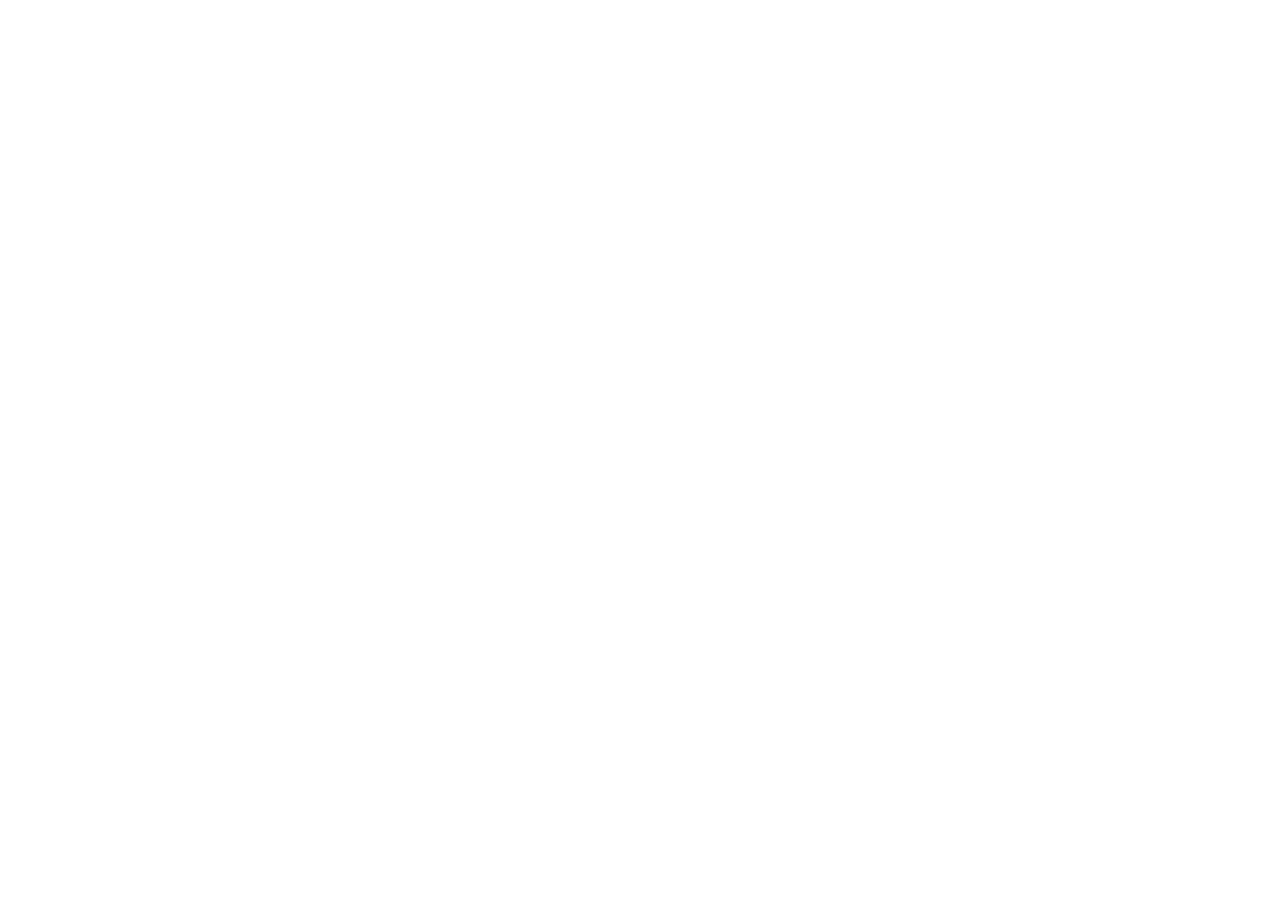
==== HTML+CSS/Portfolio/index.html @ 08aa82b6 "did more web dev practice" ====
<!DOCTYPE html>
<html lang="en">
    <head>
        <meta charset="UTF-8" />
        <meta name="viewport" content="width=device-width, initial-scale=1.0" />
        <meta http-equiv="X-UA-Compatible" content="ie=edge" />

        <meta name="description" content="chelsea" />
        <meta name="robots" content="index, follow" />
        <link rel="stylesheet" href="/styles/styles.css" />
        <title>up your chels</title>
    </head>
    <body></body>
</html>
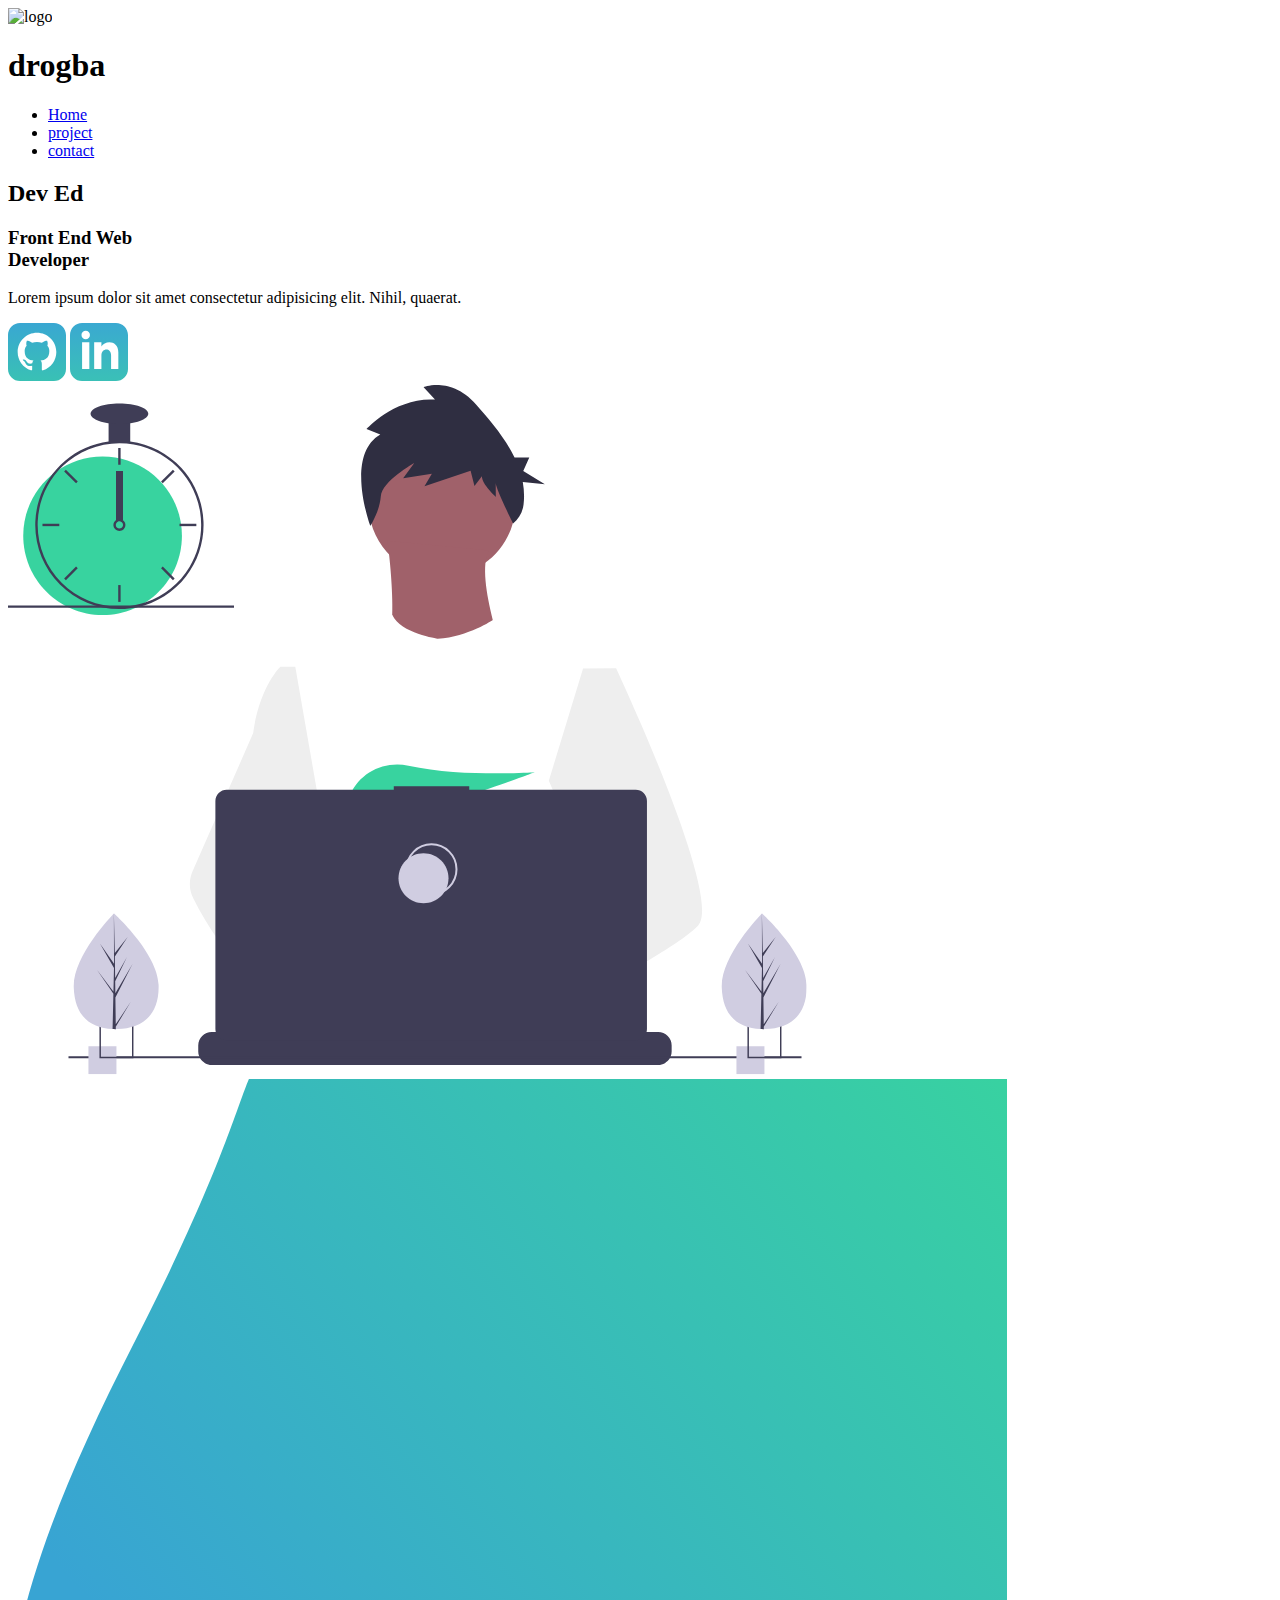
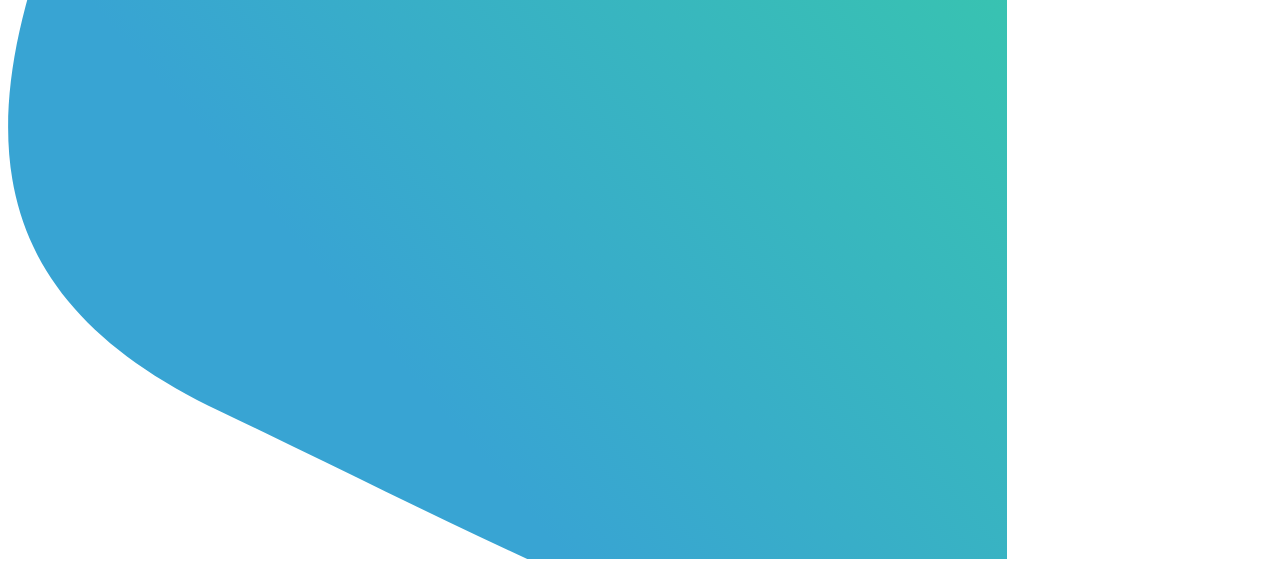
==== commit bd461db9: "pretty confident with figma,css, sass, html now" ====
--- a/HTML+CSS/Portfolio/index.html
+++ b/HTML+CSS/Portfolio/index.html
@@ -10,5 +10,260 @@
         <link rel="stylesheet" href="/styles/styles.css" />
         <title>up your chels</title>
     </head>
-    <body></body>
+    <body>
+        <header class="main-head">
+            <nav>
+                <div class="logo">
+                    <img src="/icons/code.svg" alt="logo" />
+                    <h1>drogba</h1>
+                </div>
+                <ul>
+                    <li><a class="active" href="/">Home</a></li>
+                    <li><a href="/">project</a></li>
+                    <li><a href="/">contact</a></li>
+                </ul>
+            </nav>
+        </header>
+        <section class="intro">
+            <div class="intro-text">
+                <h2>Dev Ed</h2>
+                <h3>
+                    Front End Web <br />
+                    Developer
+                </h3>
+                <p>
+                    Lorem ipsum dolor sit amet consectetur adipisicing elit.
+                    Nihil, quaerat.
+                </p>
+                <div class="intro-social">
+                    <a href="#"
+                        ><img src="./icons/github.svg" alt="github-social-link"
+                    /></a>
+                    <a href="#"
+                        ><img
+                            src="./icons/linked-in.svg"
+                            alt="linkedin-social-link"
+                    /></a>
+                </div>
+            </div>
+            <div class="intro-images">
+                <svg
+                    width="799"
+                    height="690"
+                    viewBox="0 0 799 690"
+                    fill="none"
+                    xmlns="http://www.w3.org/2000/svg"
+                >
+                    <g
+                        id="undraw_dev_productivity_umsq (1) 1"
+                        clip-path="url(#clip0)"
+                    >
+                        <path
+                            id="Vector"
+                            d="M516.92 624.636C516.92 624.636 512.16 626.266 504.42 628.576C487.31 633.706 455.65 642.216 428.82 643.916C405.72 645.396 386.2 641.836 382.63 626.766C381.1 620.286 383.27 614.956 388 610.576C402.12 597.486 439 592.796 468.25 591.186C476.51 590.736 484.15 590.526 490.51 590.446C501.31 590.306 508.39 590.526 508.39 590.526L508.56 591.186L516.92 624.636Z"
+                            fill="#A0616A"
+                        />
+                        <path
+                            id="Vector_2"
+                            d="M436.99 672.586C418.61 695.346 342.73 647.666 316.19 629.886C310.41 626.016 306.97 623.566 306.97 623.566L331.25 591.186L338.94 580.936C338.94 580.936 345.82 584.586 355.99 590.526C356.36 590.746 356.73 590.966 357.11 591.186C365.88 596.336 376.89 603.066 388 610.576C403.33 620.946 418.83 632.776 428.82 643.916C438.59 654.806 443.08 665.036 436.99 672.586Z"
+                            fill="#A0616A"
+                        />
+                        <g id="me">
+                            <path
+                                id="Vector_3"
+                                d="M434.672 191.952C475.283 191.607 507.926 158.406 507.582 117.795C507.237 77.1832 474.036 44.5403 433.425 44.8847C392.813 45.2291 360.17 78.4303 360.515 119.042C360.859 159.653 394.06 192.296 434.672 191.952Z"
+                                fill="#A0616A"
+                            />
+                            <path
+                                id="Vector_4"
+                                d="M379.477 155.65C379.477 155.65 394.216 259.972 373.002 271.875C351.787 283.779 499.929 283.588 499.929 283.588C499.929 283.588 466.124 193.284 480.809 165.449L379.477 155.65Z"
+                                fill="#A0616A"
+                            />
+                            <path
+                                id="Vector_5"
+                                d="M608.101 283.199L596.257 339.402L571.214 458.308L570.49 464.815L562.138 540.138L556.582 590.177L552.857 623.79C528.584 636.526 510.988 645.326 510.988 645.326C510.988 645.326 509.404 637.719 506.871 627.99C489.805 633.265 458.218 642.043 431.404 643.97C441.266 654.777 445.842 664.969 439.817 672.57C421.63 695.485 345.349 648.45 318.659 630.896C318.077 635.158 317.879 639.464 318.068 643.762L297.626 628.314L299.331 592.359L302.206 531.522L305.819 455.229C304.448 451.975 303.294 448.634 302.364 445.228C295.956 423.161 288.032 379.057 281.928 342.067C277.016 312.298 273.302 287.138 272.517 281.785C272.411 281.086 272.358 280.726 272.358 280.726L384.363 230.094C392.509 248.556 429.865 253.809 429.865 253.809C460.756 251.417 484.847 234.913 484.847 234.913L608.101 283.199Z"
+                                fill="white"
+                            />
+                            <path
+                                id="Vector_6"
+                                d="M372.285 49.3811L358.49 43.9934C358.49 43.9934 386.969 12.1 426.99 14.513L415.635 2.22366C415.635 2.22366 443.04 -9.01799 468.283 19.6674C481.553 34.7467 496.908 52.4737 506.557 72.5077L521.281 72.3829L515.251 85.9663L536.874 99.3152L514.777 97.0719C516.155 104.471 516.421 112.034 515.566 119.511C514.683 126.991 510.928 133.835 505.094 138.598V138.598C505.094 138.598 487.743 103.449 487.696 97.9443L487.813 111.705C487.813 111.705 473.959 99.4371 473.889 91.1807L466.471 100.877L462.593 85.7717L416.475 101.301L423.87 88.8526L395.157 93.2246L406.278 77.9923C406.278 77.9923 373.932 96.1568 372.811 111.304C371.689 126.452 362.299 140.875 362.299 140.875C362.299 140.875 336.213 70.3294 372.285 49.3811Z"
+                                fill="#2F2E41"
+                            />
+                            <path
+                                id="Vector_7"
+                                d="M690.215 540.422C682.794 548.605 664.338 560.992 641.951 574.422C633.623 579.413 624.757 584.559 615.71 589.676C594.122 601.889 571.514 614.001 552.857 623.79C528.584 636.526 510.988 645.326 510.988 645.326C510.988 645.326 509.403 637.719 506.871 627.99C503.48 614.968 498.397 598.141 493.184 590.715C493.002 590.456 492.82 590.218 492.638 589.979C491.121 588.022 489.601 586.885 488.112 586.897L562.138 540.138L594.127 519.926L570.489 464.814L540.842 395.683L557.908 339.727L575.062 283.479L608.101 283.199C608.101 283.199 619.243 306.985 633.514 340.166C635.647 345.128 637.851 350.299 640.096 355.64C669.469 425.394 706.176 522.836 690.215 540.422Z"
+                                fill="#EEEEEE"
+                            />
+                            <path
+                                id="Vector_8"
+                                d="M358.123 591.2C355.41 591.212 352.702 591.456 350.029 591.928C327.074 596.073 320.47 616.94 318.659 630.896C318.077 635.158 317.879 639.464 318.068 643.761L297.626 628.314L290.178 622.687C272.316 616.628 256.353 605.733 242.483 592.84C230.449 581.456 219.634 568.849 210.213 555.223C200.831 541.793 192.448 527.692 185.134 513.034C183.094 508.943 181.977 504.454 181.864 499.884C181.751 495.314 182.644 490.775 184.48 486.588L209.154 430.327L245.218 348.098C245.471 346.146 245.752 344.237 246.059 342.371C252.995 300.511 272.367 281.786 272.367 281.786L287.286 281.659L297.778 341.932L310.813 416.815L302.364 445.227L282.839 510.845L302.205 531.522L358.123 591.2Z"
+                                fill="#EEEEEE"
+                            />
+                        </g>
+                        <path
+                            id="Vector_9"
+                            d="M372.877 415.806L385.631 430.686C390.37 429.783 395.319 428.721 400.416 427.529L396.752 415.806L405.71 426.256C459.707 412.975 526.637 387.155 526.637 387.155C526.637 387.155 454.379 392.453 400.428 380.666C376.558 375.451 351.998 387.284 342.202 409.668C336.508 422.679 337.403 433.951 357.596 433.951C364.419 433.835 371.223 433.195 377.949 432.037L372.877 415.806Z"
+                            fill="#38D39F"
+                        />
+                        <path
+                            id="Vector_10"
+                            d="M663.65 660.386V666.456C663.654 668.122 663.345 669.774 662.74 671.326C662.472 672.018 662.147 672.687 661.77 673.326C660.578 675.326 658.887 676.983 656.862 678.133C654.838 679.283 652.549 679.887 650.22 679.886H203.67C201.342 679.887 199.053 679.283 197.028 678.133C195.003 676.983 193.312 675.326 192.12 673.326C191.743 672.687 191.419 672.018 191.15 671.326C190.546 669.774 190.237 668.122 190.24 666.456V660.386C190.24 658.622 190.587 656.876 191.262 655.246C191.936 653.616 192.926 652.136 194.173 650.888C195.42 649.641 196.901 648.652 198.53 647.977C200.16 647.302 201.906 646.955 203.67 646.956H229.41V644.126C229.41 644.052 229.425 643.979 229.453 643.911C229.481 643.843 229.522 643.782 229.574 643.73C229.626 643.678 229.688 643.636 229.756 643.608C229.824 643.58 229.897 643.566 229.97 643.566H243.4C243.474 643.566 243.547 643.58 243.615 643.608C243.683 643.636 243.745 643.678 243.797 643.73C243.849 643.782 243.89 643.843 243.918 643.911C243.946 643.979 243.96 644.052 243.96 644.126V646.956H252.35V644.126C252.35 644.052 252.365 643.979 252.393 643.911C252.421 643.843 252.462 643.782 252.514 643.73C252.566 643.678 252.628 643.636 252.696 643.608C252.764 643.58 252.837 643.566 252.91 643.566H266.34C266.414 643.566 266.487 643.58 266.555 643.608C266.623 643.636 266.684 643.678 266.736 643.73C266.789 643.782 266.83 643.843 266.858 643.911C266.886 643.979 266.9 644.052 266.9 644.126V646.956H275.3V644.126C275.3 644.052 275.315 643.979 275.343 643.911C275.371 643.843 275.412 643.782 275.464 643.73C275.516 643.678 275.578 643.636 275.646 643.608C275.714 643.58 275.787 643.566 275.86 643.566H289.29C289.364 643.566 289.437 643.58 289.505 643.608C289.573 643.636 289.634 643.678 289.686 643.73C289.739 643.782 289.78 643.843 289.808 643.911C289.836 643.979 289.85 644.052 289.85 644.126V646.956H298.24V644.126C298.24 644.052 298.255 643.979 298.283 643.911C298.311 643.843 298.352 643.782 298.404 643.73C298.456 643.678 298.518 643.636 298.586 643.608C298.654 643.58 298.727 643.566 298.8 643.566H312.23C312.304 643.566 312.377 643.58 312.445 643.608C312.513 643.636 312.574 643.678 312.626 643.73C312.678 643.782 312.72 643.843 312.748 643.911C312.776 643.979 312.79 644.052 312.79 644.126V646.956H321.18V644.126C321.18 644.052 321.194 643.979 321.223 643.911C321.251 643.843 321.292 643.782 321.344 643.73C321.396 643.678 321.458 643.636 321.526 643.608C321.594 643.58 321.667 643.566 321.74 643.566H335.17C335.244 643.566 335.317 643.58 335.385 643.608C335.453 643.636 335.514 643.678 335.566 643.73C335.618 643.782 335.66 643.843 335.688 643.911C335.716 643.979 335.73 644.052 335.73 644.126V646.956H344.13V644.126C344.13 644.052 344.145 643.979 344.173 643.911C344.201 643.843 344.242 643.782 344.294 643.73C344.346 643.678 344.408 643.636 344.476 643.608C344.544 643.58 344.617 643.566 344.69 643.566H358.12C358.194 643.566 358.267 643.58 358.335 643.608C358.403 643.636 358.464 643.678 358.516 643.73C358.569 643.782 358.61 643.843 358.638 643.911C358.666 643.979 358.68 644.052 358.68 644.126V646.956H367.07V644.126C367.07 644.052 367.085 643.979 367.113 643.911C367.141 643.843 367.182 643.782 367.234 643.73C367.286 643.678 367.348 643.636 367.416 643.608C367.484 643.58 367.557 643.566 367.63 643.566H472.83C472.904 643.566 472.977 643.58 473.045 643.608C473.113 643.636 473.174 643.678 473.227 643.73C473.279 643.782 473.32 643.843 473.348 643.911C473.376 643.979 473.39 644.052 473.39 644.126V646.956H481.79V644.126C481.79 644.052 481.804 643.979 481.833 643.911C481.861 643.843 481.902 643.782 481.954 643.73C482.006 643.678 482.068 643.636 482.136 643.608C482.204 643.58 482.277 643.566 482.35 643.566H495.78C495.928 643.567 496.07 643.627 496.175 643.732C496.279 643.836 496.339 643.978 496.34 644.126V646.956H504.73V644.126C504.73 644.052 504.745 643.979 504.773 643.911C504.801 643.843 504.842 643.782 504.894 643.73C504.946 643.678 505.008 643.636 505.076 643.608C505.144 643.58 505.217 643.566 505.29 643.566H518.72C518.794 643.566 518.867 643.58 518.935 643.608C519.003 643.636 519.065 643.678 519.117 643.73C519.169 643.782 519.21 643.843 519.238 643.911C519.266 643.979 519.28 644.052 519.28 644.126V646.956H527.67V644.126C527.67 644.052 527.685 643.979 527.713 643.911C527.741 643.843 527.782 643.782 527.834 643.73C527.886 643.678 527.948 643.636 528.016 643.608C528.084 643.58 528.157 643.566 528.23 643.566H541.66C541.734 643.566 541.807 643.58 541.875 643.608C541.943 643.636 542.005 643.678 542.057 643.73C542.109 643.782 542.15 643.843 542.178 643.911C542.206 643.979 542.22 644.052 542.22 644.126V646.956H550.62V644.126C550.62 644.052 550.635 643.979 550.663 643.911C550.691 643.843 550.732 643.782 550.784 643.73C550.836 643.678 550.898 643.636 550.966 643.608C551.034 643.58 551.107 643.566 551.18 643.566H564.61C564.757 643.568 564.898 643.628 565.001 643.733C565.104 643.837 565.161 643.979 565.16 644.126V646.956H573.56V644.126C573.56 644.052 573.575 643.979 573.603 643.911C573.631 643.843 573.672 643.782 573.724 643.73C573.776 643.678 573.838 643.636 573.906 643.608C573.974 643.58 574.047 643.566 574.12 643.566H587.55C587.624 643.566 587.697 643.58 587.765 643.608C587.833 643.636 587.895 643.678 587.947 643.73C587.999 643.782 588.04 643.843 588.068 643.911C588.096 643.979 588.11 644.052 588.11 644.126V646.956H596.5V644.126C596.5 644.052 596.515 643.979 596.543 643.911C596.571 643.843 596.612 643.782 596.664 643.73C596.716 643.678 596.778 643.636 596.846 643.608C596.914 643.58 596.987 643.566 597.06 643.566H610.49C610.564 643.566 610.637 643.58 610.705 643.608C610.773 643.636 610.835 643.678 610.887 643.73C610.939 643.782 610.98 643.843 611.008 643.911C611.036 643.979 611.05 644.052 611.05 644.126V646.956H650.22C651.984 646.955 653.731 647.302 655.36 647.977C656.99 648.652 658.471 649.641 659.718 650.888C660.965 652.136 661.954 653.616 662.629 655.246C663.304 656.876 663.651 658.622 663.65 660.386Z"
+                            fill="#3F3D56"
+                        />
+                        <path
+                            id="Vector_11"
+                            d="M793.5 671.326H60.5V673.326H793.5V671.326Z"
+                            fill="#3F3D56"
+                        />
+                        <path
+                            id="Vector_12"
+                            d="M627.694 404.757H461.251V401.326H385.78V404.757H218.651C215.665 404.757 212.801 405.943 210.69 408.054C208.578 410.166 207.392 413.029 207.392 416.015V643.927C207.392 646.913 208.578 649.776 210.69 651.888C212.801 653.999 215.665 655.185 218.651 655.185H627.694C630.68 655.185 633.544 653.999 635.655 651.888C637.767 649.776 638.953 646.913 638.953 643.927V416.015C638.953 414.537 638.662 413.073 638.096 411.707C637.53 410.341 636.701 409.1 635.655 408.054C634.61 407.009 633.369 406.18 632.003 405.614C630.637 405.048 629.173 404.757 627.694 404.757Z"
+                            fill="#3F3D56"
+                        />
+                        <path
+                            id="Vector_13"
+                            d="M423.5 509.326C437.307 509.326 448.5 498.133 448.5 484.326C448.5 470.519 437.307 459.326 423.5 459.326C409.693 459.326 398.5 470.519 398.5 484.326C398.5 498.133 409.693 509.326 423.5 509.326Z"
+                            stroke="#D0CDE1"
+                            stroke-width="2"
+                            stroke-miterlimit="10"
+                        />
+                        <path
+                            id="Vector_14"
+                            d="M415.5 518.326C429.307 518.326 440.5 507.133 440.5 493.326C440.5 479.519 429.307 468.326 415.5 468.326C401.693 468.326 390.5 479.519 390.5 493.326C390.5 507.133 401.693 518.326 415.5 518.326Z"
+                            fill="#D0CDE1"
+                        />
+                        <path
+                            id="Vector_15"
+                            d="M108.446 661.223H80.4463V689.223H108.446V661.223Z"
+                            fill="#D0CDE1"
+                        />
+                        <path
+                            id="Vector_16"
+                            d="M91.4502 639.223V673.223H125.45V639.223H91.4502ZM123.97 671.743H92.9202V640.703H123.97V671.743Z"
+                            fill="#3F3D56"
+                        />
+                        <path
+                            id="Vector_17"
+                            d="M756.446 661.223H728.446V689.223H756.446V661.223Z"
+                            fill="#D0CDE1"
+                        />
+                        <path
+                            id="Vector_18"
+                            d="M739.45 639.223V673.223H773.45V639.223H739.45ZM771.97 671.743H740.92V640.703H771.97V671.743Z"
+                            fill="#3F3D56"
+                        />
+                        <path
+                            id="Vector_19"
+                            d="M94.5802 230.113C138.399 230.113 173.921 194.592 173.921 150.773C173.921 106.955 138.399 71.4326 94.5802 71.4326C50.7617 71.4326 15.2397 106.955 15.2397 150.773C15.2397 194.592 50.7617 230.113 94.5802 230.113Z"
+                            fill="#38D39F"
+                        />
+                        <path
+                            id="Vector_20"
+                            d="M122.229 56.4899C115.045 55.5763 107.774 55.5763 100.59 56.4899C84.586 58.5913 69.5203 65.2398 57.181 75.6465C44.8417 86.0532 35.7467 99.7813 30.9754 115.202C28.8053 122.229 27.5764 129.514 27.3208 136.864C27.2848 137.886 27.2607 138.92 27.2607 139.954C27.283 162.264 36.1559 183.655 51.932 199.431C67.7082 215.207 89.0989 224.08 111.41 224.103C113.201 224.103 114.992 224.042 116.759 223.934C120.907 223.674 125.03 223.103 129.093 222.227C148.495 218.055 165.798 207.161 177.947 191.468C190.095 175.776 196.308 156.295 195.487 136.467C194.665 116.638 186.863 97.738 173.459 83.1039C160.054 68.4698 141.909 59.0435 122.229 56.4899H122.229ZM137.748 217.347H137.736C130.959 219.659 123.905 221.062 116.759 221.518C114.992 221.638 113.201 221.698 111.41 221.698C89.7377 221.672 68.961 213.051 53.6367 197.727C38.3123 182.402 29.6914 161.626 29.6649 139.954C29.6649 138.92 29.689 137.886 29.725 136.864C30.5514 115.744 39.5156 95.7617 54.7411 81.1008C69.9666 66.44 90.273 58.237 111.41 58.2089C130.776 58.21 149.513 65.0865 164.283 77.6131C179.052 90.1398 188.895 107.503 192.057 126.61C195.219 145.716 191.496 165.325 181.55 181.942C171.604 198.559 156.081 211.106 137.748 217.347H137.748Z"
+                            fill="#3F3D56"
+                        />
+                        <path
+                            id="Vector_21"
+                            d="M112.612 63.0176H110.208V79.8474H112.612V63.0176Z"
+                            fill="#3F3D56"
+                        />
+                        <path
+                            id="Vector_22"
+                            d="M57.8578 84.7018L56.1577 86.4019L68.0582 98.3023L69.7582 96.6022L57.8578 84.7018Z"
+                            fill="#3F3D56"
+                        />
+                        <path
+                            id="Vector_23"
+                            d="M34.4736 138.751V141.156H51.3034V138.751H34.4736Z"
+                            fill="#3F3D56"
+                        />
+                        <path
+                            id="Vector_24"
+                            d="M56.1578 193.506L57.8579 195.206L69.7584 183.306L68.0583 181.606L56.1578 193.506Z"
+                            fill="#3F3D56"
+                        />
+                        <path
+                            id="Vector_25"
+                            d="M153.062 96.6022L154.762 98.3022L166.662 86.4018L164.962 84.7017L153.062 96.6022Z"
+                            fill="#3F3D56"
+                        />
+                        <path
+                            id="Vector_26"
+                            d="M171.516 138.751V141.156H188.346V138.751H171.516Z"
+                            fill="#3F3D56"
+                        />
+                        <path
+                            id="Vector_27"
+                            d="M154.762 181.605L153.062 183.305L164.962 195.206L166.662 193.506L154.762 181.605Z"
+                            fill="#3F3D56"
+                        />
+                        <path
+                            id="Vector_28"
+                            d="M112.612 200.06H110.208V216.89H112.612V200.06Z"
+                            fill="#3F3D56"
+                        />
+                        <path
+                            id="Vector_29"
+                            d="M115.016 135.145C113.976 134.365 112.711 133.943 111.41 133.943C110.11 133.943 108.844 134.365 107.804 135.145C107.091 135.686 106.505 136.375 106.085 137.165C105.552 138.181 105.322 139.329 105.421 140.473C105.52 141.616 105.944 142.707 106.644 143.617C107.343 144.527 108.288 145.218 109.368 145.608C110.447 145.997 111.616 146.07 112.735 145.817C113.855 145.564 114.878 144.996 115.685 144.179C116.492 143.363 117.048 142.333 117.288 141.21C117.528 140.088 117.441 138.92 117.039 137.846C116.636 136.771 115.935 135.834 115.017 135.145H115.016ZM111.41 143.56C110.454 143.557 109.539 143.176 108.863 142.501C108.187 141.825 107.807 140.909 107.804 139.954C107.808 139.224 108.03 138.513 108.441 137.91C108.793 137.4 109.271 136.989 109.828 136.718C110.386 136.446 111.004 136.323 111.623 136.361C112.241 136.398 112.84 136.594 113.361 136.931C113.881 137.267 114.307 137.732 114.595 138.281C114.883 138.83 115.025 139.444 115.007 140.063C114.989 140.683 114.811 141.287 114.491 141.818C114.17 142.349 113.719 142.788 113.179 143.093C112.639 143.398 112.03 143.559 111.41 143.56V143.56Z"
+                            fill="#3F3D56"
+                        />
+                        <path
+                            id="Vector_30"
+                            d="M122.229 35.3687H100.591V57.007H122.229V35.3687Z"
+                            fill="#3F3D56"
+                        />
+                        <path
+                            id="Vector_31"
+                            d="M111.41 38.9748C127.344 38.9748 140.261 34.4 140.261 28.7567C140.261 23.1134 127.344 18.5386 111.41 18.5386C95.4757 18.5386 82.5586 23.1134 82.5586 28.7567C82.5586 34.4 95.4757 38.9748 111.41 38.9748Z"
+                            fill="#3F3D56"
+                        />
+                        <path
+                            id="clock-arrow"
+                            d="M115 86H108V135H115V86Z"
+                            fill="#3F3D56"
+                        />
+                        <path
+                            id="Vector_32"
+                            d="M226 220.44H0V222.844H226V220.44Z"
+                            fill="#3F3D56"
+                        />
+                        <g id="plant-left">
+                            <path
+                                id="Vector_33"
+                                d="M150.594 599.754C151.527 631.704 132.858 643.413 109.43 644.097C108.886 644.113 108.344 644.123 107.805 644.126C106.719 644.135 105.643 644.117 104.577 644.072C83.3891 643.193 66.6172 631.945 65.7495 602.232C64.8515 571.482 103.018 531.529 105.882 528.574L105.887 528.571C105.996 528.458 106.052 528.402 106.052 528.402C106.052 528.402 149.661 567.807 150.594 599.754Z"
+                                fill="#D0CDE1"
+                            />
+                            <path
+                                id="Vector_34"
+                                d="M107.744 639.255L122.626 617.124L107.774 641.636L107.805 644.126C106.719 644.135 105.643 644.117 104.577 644.072L105.315 612.06L105.295 611.813L105.322 611.766L105.393 608.741L89.0952 585.078L105.374 606.477L105.432 607.116L105.989 582.93L91.9122 558.397L106.029 578.681L105.882 528.574L105.882 528.407L105.887 528.571L106.821 568.062L119.651 552.021L106.863 571.464L107.143 593.098L118.949 571.984L107.187 596.279L107.343 608.308L124.512 578.897L107.395 612.505L107.744 639.255Z"
+                                fill="#3F3D56"
+                            />
+                        </g>
+                        <g id="plant-right">
+                            <path
+                                id="Vector_35"
+                                d="M798.594 599.754C799.527 631.704 780.858 643.413 757.43 644.097C756.886 644.113 756.344 644.123 755.805 644.126C754.719 644.135 753.643 644.117 752.577 644.072C731.389 643.193 714.617 631.945 713.749 602.232C712.851 571.482 751.018 531.529 753.882 528.574L753.887 528.571C753.996 528.458 754.052 528.402 754.052 528.402C754.052 528.402 797.661 567.807 798.594 599.754Z"
+                                fill="#D0CDE1"
+                            />
+                            <path
+                                id="Vector_36"
+                                d="M755.744 639.255L770.626 617.124L755.774 641.636L755.805 644.126C754.719 644.135 753.643 644.117 752.577 644.072L753.315 612.06L753.295 611.813L753.323 611.766L753.393 608.741L737.095 585.078L753.374 606.477L753.432 607.116L753.989 582.93L739.912 558.397L754.029 578.681L753.882 528.574L753.882 528.407L753.887 528.571L754.821 568.062L767.651 552.021L754.864 571.464L755.143 593.098L766.949 571.984L755.187 596.279L755.343 608.308L772.512 578.897L755.395 612.505L755.744 639.255Z"
+                                fill="#3F3D56"
+                            />
+                        </g>
+                    </g>
+                    <defs>
+                        <clipPath id="clip0">
+                            <rect
+                                width="798.627"
+                                height="689.223"
+                                fill="white"
+                            />
+                        </clipPath>
+                    </defs>
+                </svg>
+                <img class="splash" src="./img/splash.svg" alt="" />
+            </div>
+        </section>
+    </body>
 </html>
